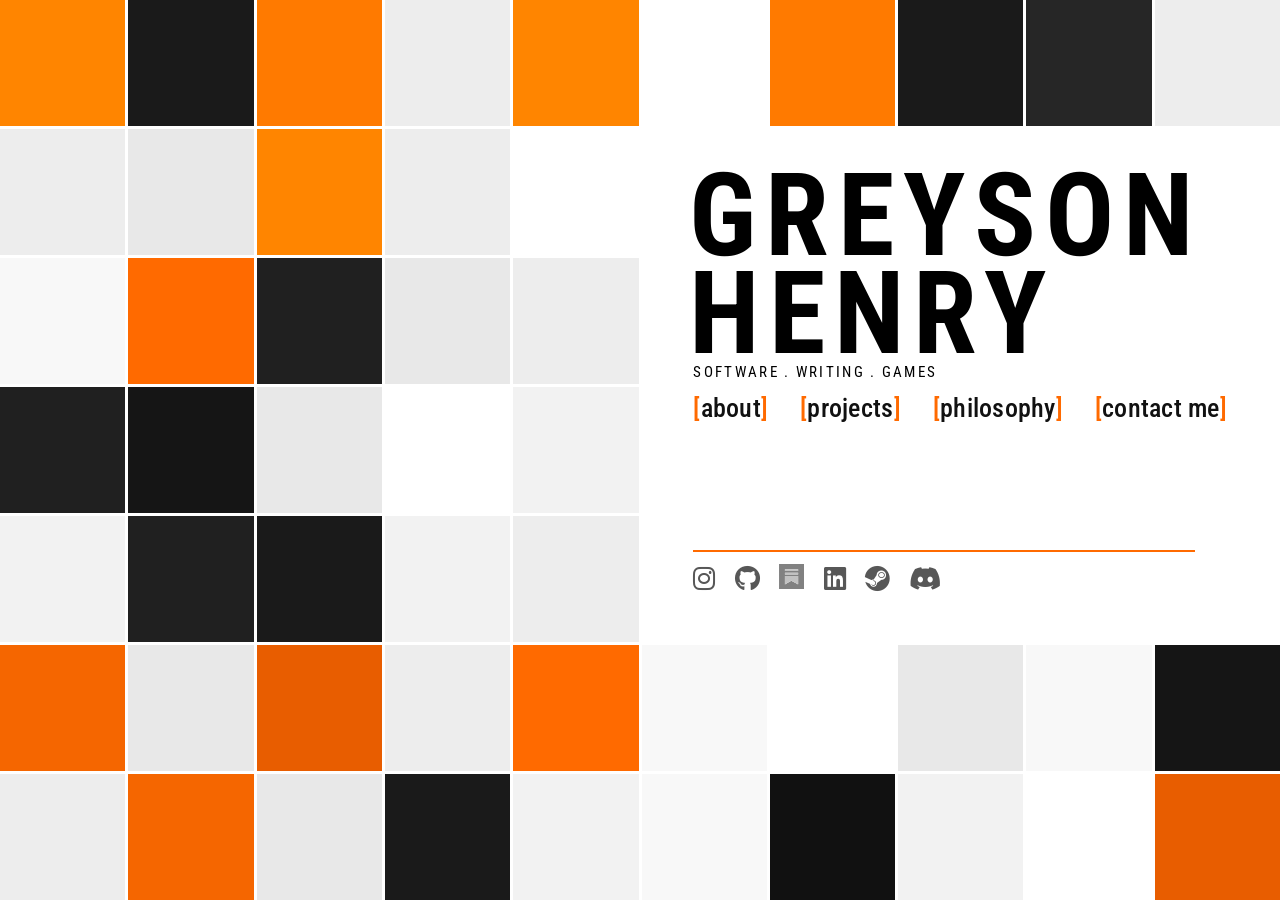
==== index.html @ a76fa323 "cleaned up js structure by separating script.js from subfiles" ====
<!DOCTYPE html>
<html lang="en">
<head>
    <meta charset="UTF-8">
    <meta name="viewport" content="width=device-width, initial-scale=1.0">
    <title>Greyson</title>

    <!-- Social media imports -->
    <link rel="stylesheet" href="https://cdnjs.cloudflare.com/ajax/libs/font-awesome/6.5.2/css/all.min.css">

    <!-- Font imports-->
    <link rel="preconnect" href="https://fonts.googleapis.com">
    <link rel="preconnect" href="https://fonts.gstatic.com" crossorigin>

    <link href="https://fonts.googleapis.com/css2?family=Roboto+Condensed:wght@400;500;700&display=swap" rel="stylesheet">

    <!-- Global and home style sheets-->
    <link rel="stylesheet" href="assets/css/global.css">
    <link rel="stylesheet" href="assets/css/home.css">
</head>

<body class="home">

    <!-- main sec -->
    <main class="home">

        <!-- tile grid to be programmed later -->
        <div class="tile-grid"></div>

        <div class="hero-container">

            <section class="hero">

                <h1>GREYSON<br>
                    HENRY
                </h1>

                <p>software . writing . games </p>

                <nav class="homelinks">
                    <a href="pages/about.html">about</a>
                    <a href="pages/projects.html">projects</a>
                    <a href="pages/philosophy.html">philosophy</a>
                    <a href="pages/contact.html">contact me</a>
                </nav>

                <!-- <div class="portrait">
                    <img src="assets/images/portrait.jpg" alt="Greyson Henry">
                </div> -->

                <aside class="social-links">
                    <a href="#" aria-label="Instagram">
                        <i class="fa-brands fa-instagram"></i>
                    </a>

                    <a href="https://github.com/cptareb" 
                        aria-label="Github"
                        target="_blank"
                        rel="noopener noreferrer">
                        <i class="fa-brands fa-github"></i>
                    </a>
                    
                    <a href="https://substack.com/@greysonhenry" 
                        aria-label="Substack"
                        target="_blank" 
                        rel="noopener noreferrer">
                        <img src="assets/icons/substack.svg" alt="Substack">
                    </a>

                    <a href="https://www.linkedin.com/in/greyson-henry/" 
                        aria-label="LinkedIn"
                        target="_blank" 
                        rel="noopener noreferrer">

                        <i class="fa-brands fa-linkedin"></i>
                    </a>

                    <a href="https://steamcommunity.com/profiles/76561198115028856/" 
                        aria-label="Steam"
                        target="_blank"
                        rel="noopener noreferrer">
                        <i class="fa-brands fa-steam"></i>
                    </a>

                    <a href="https://discord.com/users/410558662587842560" 
                        aria-label="Discord"
                        target="_blank"
                        rel="noopener noreferrer">
                        <i class="fa-brands fa-discord"></i>
                    </a>
                </aside>

            </section>

    </div>

    </main>

    <script src="assets/js/home.js"></script>

</body>
</html>
---- assets/css/global.css ----
/* global.css */

:root {
    --page-padding: clamp(1.5rem, 5vw, 5rem);
    --content-width: 1200px;
}

* {
    box-sizing: border-box;
}

.page-container {
    width: min(100% - 2 * var(--page-padding), var(--content-width));
    margin-inline: auto;
}


html,
body {
    margin: 0;
    padding: 0;

    width: 100%;
    height: 100%;
}


body {

    background: #111;

    color: white;

    font-family: system-ui, sans-serif;
}


a {
    color: inherit;
    text-decoration: none;
}
---- assets/css/home.css ----
/* home.css */

:root {

    --grid-cols: 10;
    --grid-rows: 7;
    --grid-gap: 3px;
}

.home {

    position: relative;

    height: 100vh;

    width: 100vw;

    overflow: hidden;

    background: #ffffff;

}


/* ------------------
   TILE GRID
------------------- */


.tile-grid {

    position: absolute;

    inset: 0;

    display: grid;

    grid-template-columns: repeat(var(--grid-cols), 1fr);

    grid-template-rows: repeat(var(--grid-rows), 1fr);

    gap: var(--grid-gap);

    padding: 0;

    z-index: 1;

}

.tile.light {
    background: #f2f2f2;
}

.tile.dark {
    background: #111;
}

.tile.accent {
    background: #ff6a00;
}


/* future image tiles */

.tile img {

    width: 100%;

    height: 100%;

    object-fit: cover;

}

/* ------------------
   HOMEPAGE
------------------- */

.home-container {
    height: 100vh;
}

/* ------------------
   HERO
------------------- */
.hero-container {

    position: absolute;

    z-index: 10;

    left: calc(5 * (100% / 10) + var(--grid-gap) * 5);

    top: calc(1 * (100% / 7));

    width: calc(5 * (100% / 10) - 6px);

    height: calc(4 * (100% / 7) - 9px);

}

.hero {
    /* grid scaling */
    
    width: 100%;
    height: 100%;

    position: relative;

    background: rgba(255,255,255,0.92);

    padding: 
        clamp(1.5rem, 3vw, 3rem)
        clamp(1rem, 3vw, 3rem);

    font-family:"Roboto Condensed", sans-serif;

    text-align: left;

    display: flex;

    flex-direction: column;

    align-items: flex-start;

}


.hero h1 {
    transform: translateX(-0.04em);
    margin: 0;


    font-size: clamp(4rem, 9vw, 8rem);


    font-weight: 700;


    line-height: .85;


    letter-spacing: .08em;


    text-transform: uppercase;


    color: black;

}



.hero p {


    margin-top: 0px;


    font-size: clamp(.8rem, 1.2vw, 1.2rem);


    letter-spacing: .15em;


    text-transform: uppercase;

    color: black;
}


/* ------------------
   SOCIAL LINKS
------------------- */
.social-links {

    margin-top: auto;

    width:90%;

    display: flex;

    padding-top: 0.75rem;

    border-top: 2px solid #ff6a00;

    flex-direction: row;

    gap: clamp(.75rem, 1.5vw, 1.5rem);

}

.social-links a {

    color: #111;

    opacity: 0.7;

    filter: grayscale(100%);

    font-size: clamp(1.25rem, 2vw, 2rem);

    transition:
        opacity .2s ease,
        transform .2s ease;

}


.social-links a:hover {

    opacity: 1;

    transform: translateY(-3px);

}

.social-links img {

    width: clamp(1.25rem, 2vw, 2rem);

    height: clamp(1.25rem, 2vw, 2rem);

    filter: grayscale(100%);

    opacity: 0.7;

}

/* ------------------
   HOME LINKS
------------------- */

.homelinks {

    margin-top: 0.15rem;

    display: flex;

    flex-direction: row;

    gap: 2rem;

}


.homelinks a {

    transform: translateY(-6px);

    color: #111;

    font-family: "Roboto Condensed", sans-serif;

    /* default 1.3 btw */
    font-size: clamp(1rem, 2vw, 2rem);

    font-weight: 500;

    letter-spacing: 0.01em;

    text-decoration: none;


    transition: opacity 0.2s ease;

}


.homelinks a:hover {
    color: #ff6a00;
    opacity: 0.6;

}

.homelinks a::before {
    content: "[";
    color: #ff6a00;
}

.homelinks a::after {
    content: "]";
    color: #ff6a00;
}


/* ------------------
   RESIZE HANDLING
------------------- */

@media (max-width: 1200px) {

    .hero h1 {
        font-size: clamp(3rem, 7vw, 6rem);
    }


    .hero {
        padding: 2rem;
    }

    .social-links {
        gap: 1rem;
    }

}

@media (max-width: 900px) {

    .hero-container {

        left: 10%;

        top: 15%;

        width: 80%;

        height: 70%;

    }

    .homelinks {

        flex-direction: column;

        gap: .75rem;

    }

    .hero h1 {

        font-size: clamp(3rem, 12vw, 6rem);

    }

    .social-links {

        margin-top:auto;

        width:100%;

    }



}
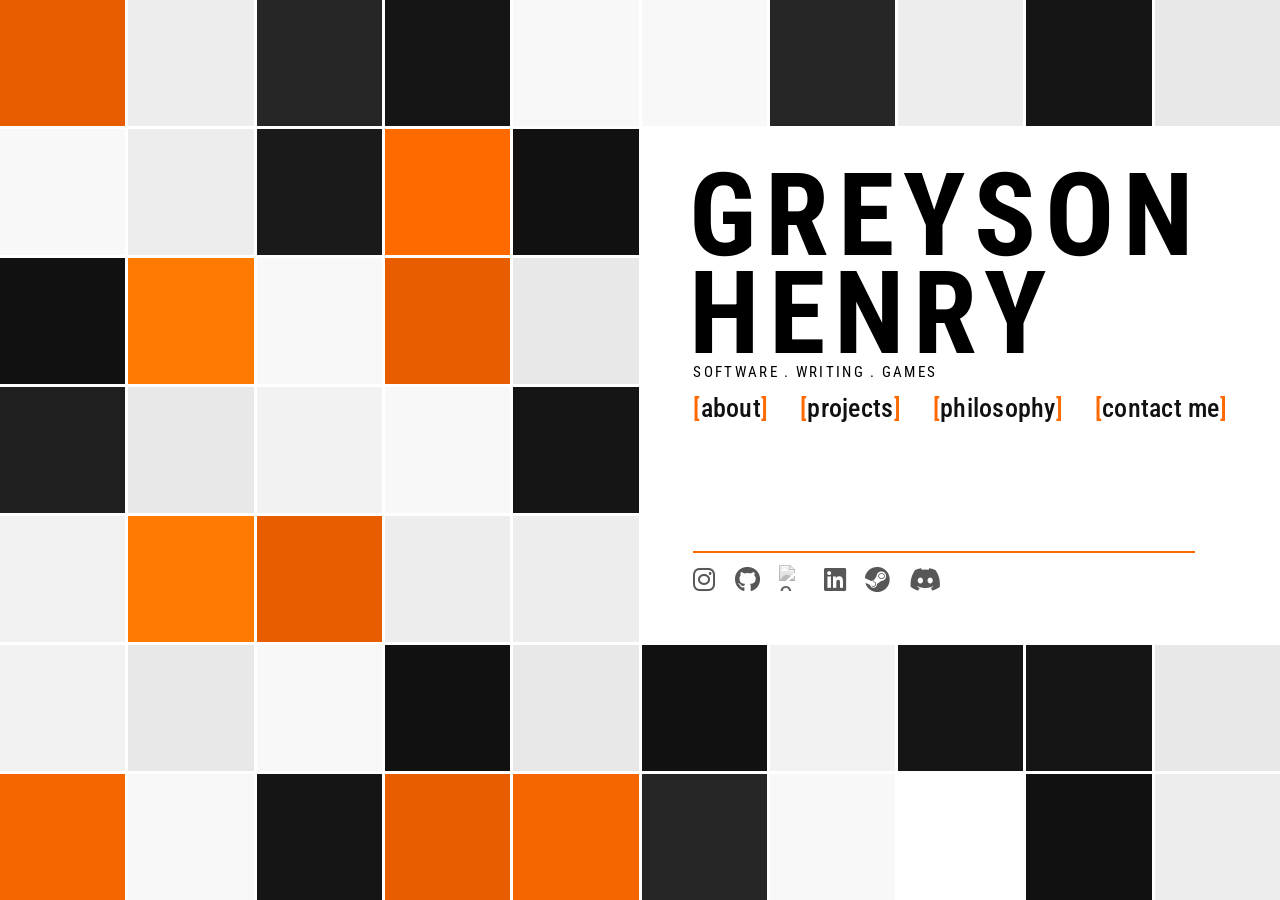
==== commit bb6d3318: "found new CDN for substack icon and redid homepage. I guess other stuff too." ====
--- a/index.html
+++ b/index.html
@@ -64,7 +64,9 @@
                         aria-label="Substack"
                         target="_blank" 
                         rel="noopener noreferrer">
-                        <img src="assets/icons/substack.svg" alt="Substack">
+                        <img class="substack-icon"
+                        src="https://cdn.simpleicons.org/substack/000000" 
+                        alt="Substack">
                     </a>
 
                     <a href="https://www.linkedin.com/in/greyson-henry/" 
--- a/assets/css/global.css
+++ b/assets/css/global.css
@@ -1,8 +1,13 @@
-/* global.css */
+/* fonts first */
+@import url('https://fonts.googleapis.com/css2?family=Roboto+Condensed:wght@300;400;500;700&family=Roboto+Mono:wght@400;500;700&display=swap');
+
 
 :root {
     --page-padding: clamp(1.5rem, 5vw, 5rem);
     --content-width: 1200px;
+    --asiimov-white: #f2f2f2;
+    --asiimov-black: #151515;
+    --asiimov-orange: #ff6a00;
 }
 
 * {
@@ -10,7 +15,11 @@
 }
 
 .page-container {
-    width: min(100% - 2 * var(--page-padding), var(--content-width));
+    width: min(
+        calc(100% - 3rem),
+        1200px
+    );
+
     margin-inline: auto;
 }
 
@@ -27,11 +36,13 @@
 
 body {
 
-    background: #111;
+    margin: 0;
 
-    color: white;
+    background: var(--asiimov-white);
 
-    font-family: system-ui, sans-serif;
+    color: var(--asiimov-black);
+
+    font-family: "Roboto Condensed", sans-serif;
 }
 
 
@@ -39,3 +50,93 @@
     color: inherit;
     text-decoration: none;
 }
+
+/* Navigation */
+
+.site-header {
+
+    position: fixed;
+
+    top: 2rem;
+
+    left: 50%;
+
+    transform: translateX(-50%);
+
+    z-index: 1000;
+
+}
+
+
+
+.nav {
+
+    display: flex;
+
+    gap: clamp(.75rem, 2vw, 2rem);
+
+    padding: .6rem 1rem;
+
+    border: 2px solid var(--asiimov-black);
+
+    background: var(--asiimov-white);
+
+}
+
+
+
+.nav a {
+
+    color: var(--asiimov-black);
+
+    text-decoration: none;
+
+    font-size: .85rem;
+
+    letter-spacing: .08em;
+
+    color: #111;
+
+    font-family: "Roboto Condensed", sans-serif;
+
+    font-weight: 500;
+
+    transition: opacity 0.2s ease;
+
+}
+
+
+
+.nav a::before {
+
+    content: "[";
+
+    color: var(--asiimov-orange);
+
+}
+
+
+
+.nav a::after {
+
+    content: "]";
+
+    color: var(--asiimov-orange);
+
+}
+
+
+
+.nav a:hover {
+    
+    color: #ff6a00;
+    opacity: .6;
+
+}
+
+
+.nav .active {
+
+    font-weight: bold;
+
+}
--- a/assets/css/home.css
+++ b/assets/css/home.css
@@ -218,6 +218,8 @@
 
 .social-links img {
 
+    color: #111;
+
     width: clamp(1.25rem, 2vw, 2rem);
 
     height: clamp(1.25rem, 2vw, 2rem);
@@ -227,6 +229,19 @@
     opacity: 0.7;
 
 }
+
+/* special treatment for substack since diff CDN */
+.social-links a .substack-icon {
+    width: clamp(1.25rem, 2vw, 2rem);
+    height: clamp(1.25rem, 2vw, 2rem);
+
+    display: block;
+
+    opacity: 0.9;
+    filter: grayscale(100%) brightness(1);
+}
+
+
 
 /* ------------------
    HOME LINKS
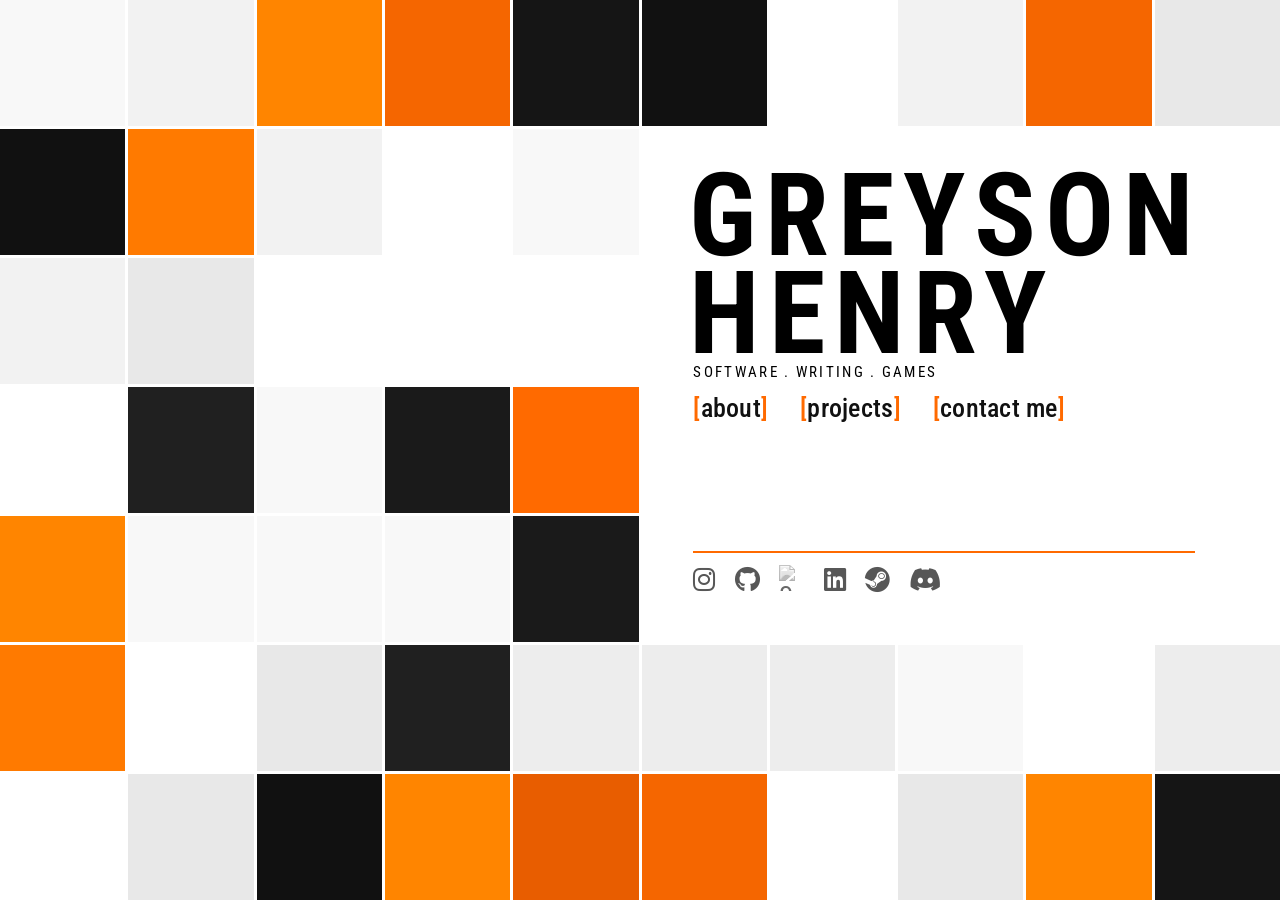
==== commit 6225f1f8: "scrapped philosophy section and folded it into about section" ====
--- a/index.html
+++ b/index.html
@@ -40,7 +40,6 @@
                 <nav class="homelinks">
                     <a href="pages/about.html">about</a>
                     <a href="pages/projects.html">projects</a>
-                    <a href="pages/philosophy.html">philosophy</a>
                     <a href="pages/contact.html">contact me</a>
                 </nav>
 
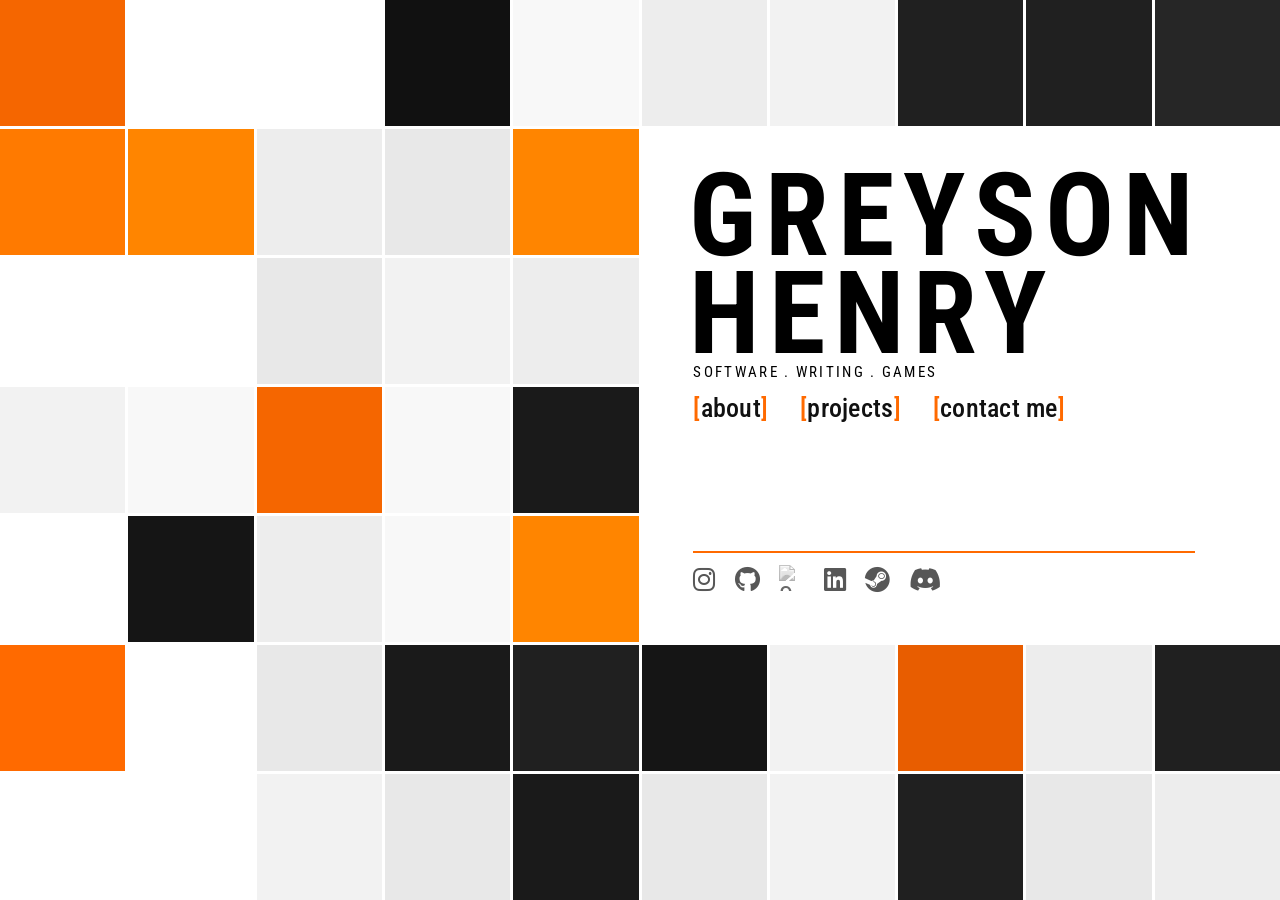
==== commit 2f9bf0fa: "cut some inactive code chunks" ====
--- a/index.html
+++ b/index.html
@@ -42,10 +42,6 @@
                     <a href="pages/projects.html">projects</a>
                     <a href="pages/contact.html">contact me</a>
                 </nav>
-
-                <!-- <div class="portrait">
-                    <img src="assets/images/portrait.jpg" alt="Greyson Henry">
-                </div> -->
 
                 <aside class="social-links">
                     <a href="#" aria-label="Instagram">
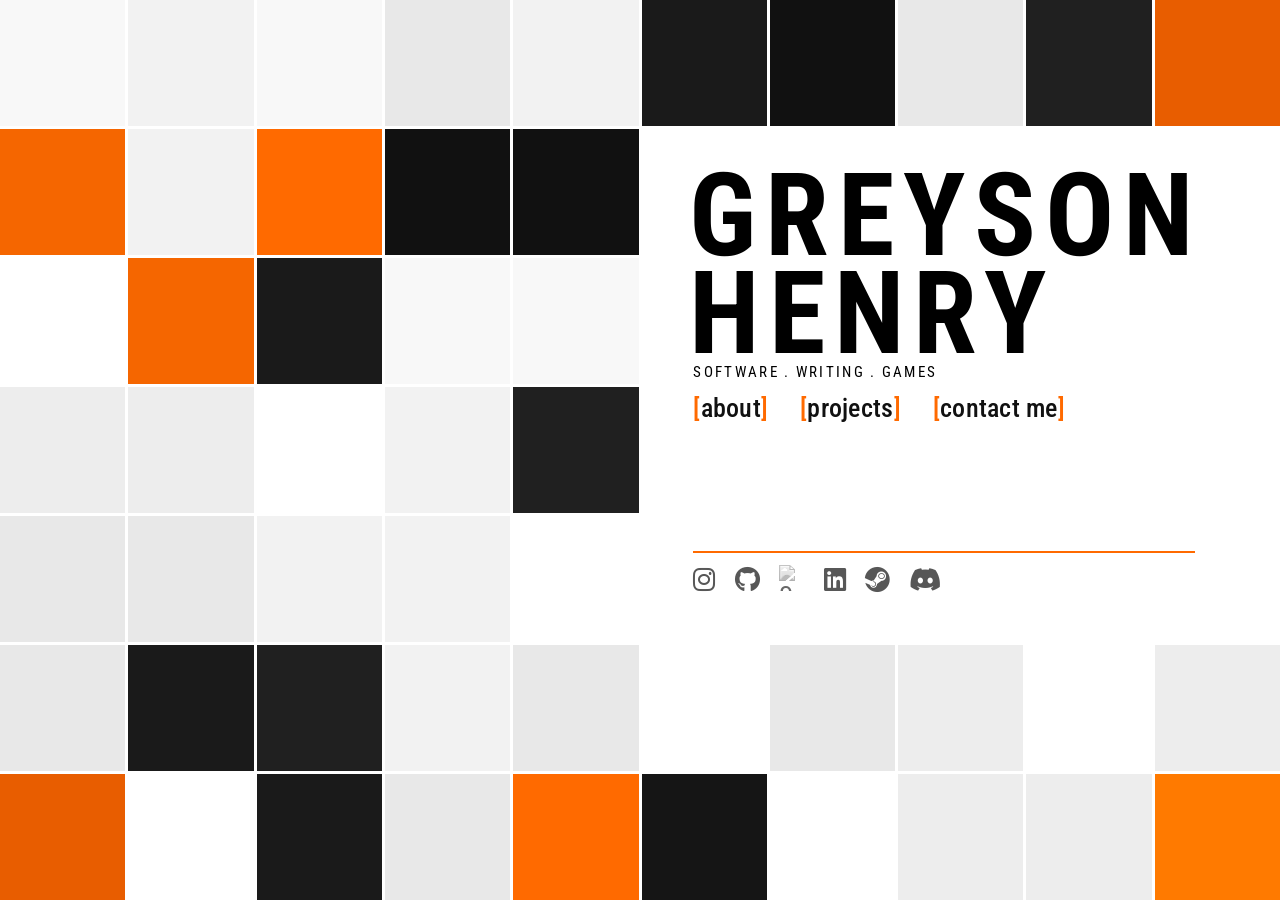
==== commit 52d248e4: "added hopper (VERY IMPORTANTgit add .)" ====
--- a/index.html
+++ b/index.html
@@ -3,7 +3,11 @@
 <head>
     <meta charset="UTF-8">
     <meta name="viewport" content="width=device-width, initial-scale=1.0">
-    <title>Greyson</title>
+    <title>GREYSON HENRY</title>
+
+    <!-- favicon -->
+    <link rel="shortcut icon" type="image/svg" href="hoppy.svg">
+
 
     <!-- Social media imports -->
     <link rel="stylesheet" href="https://cdnjs.cloudflare.com/ajax/libs/font-awesome/6.5.2/css/all.min.css">
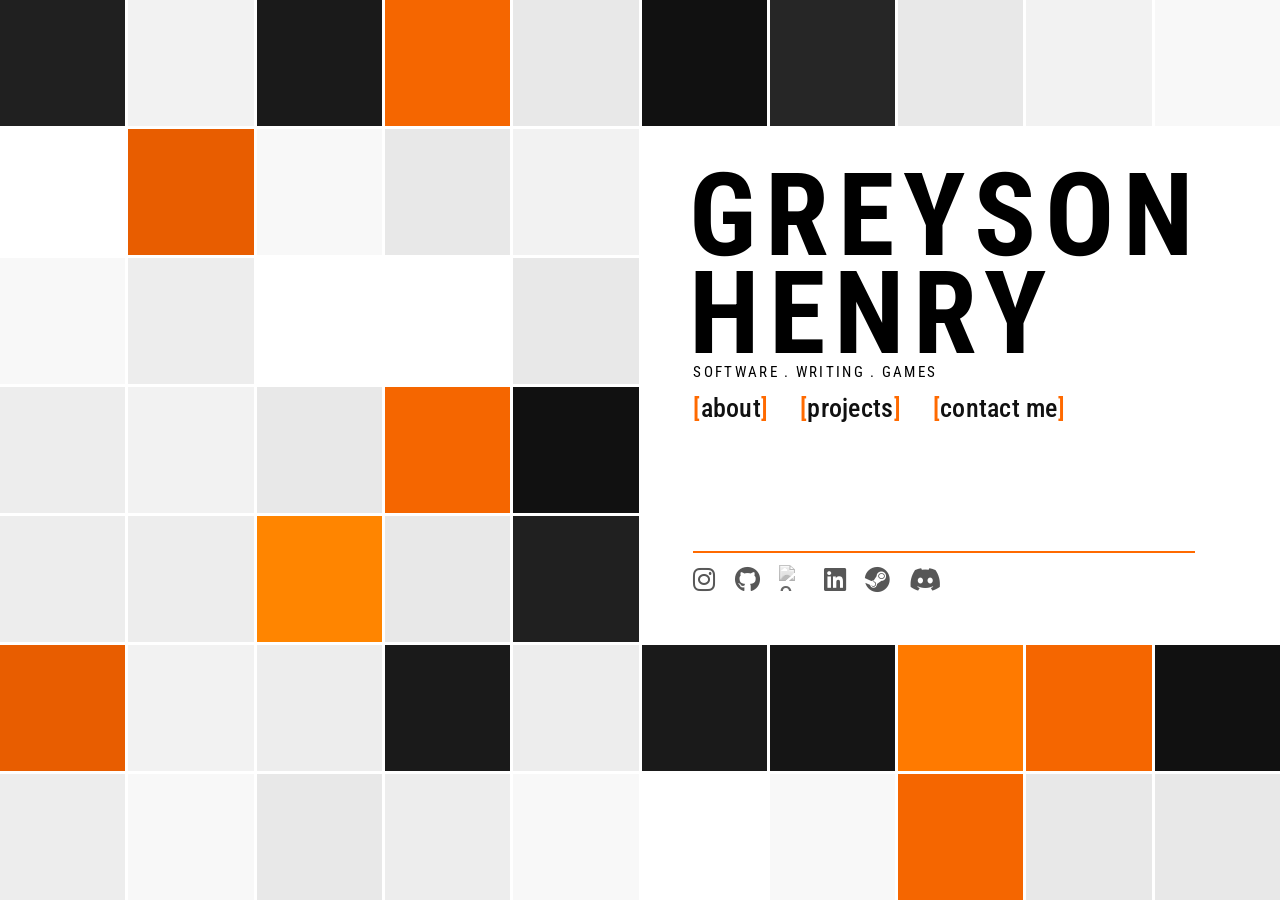
==== commit 648ed636: "added forgotten instagram link" ====
--- a/index.html
+++ b/index.html
@@ -48,7 +48,7 @@
                 </nav>
 
                 <aside class="social-links">
-                    <a href="#" aria-label="Instagram">
+                    <a href="https://www.instagram.com/greysonhenru/" aria-label="Instagram">
                         <i class="fa-brands fa-instagram"></i>
                     </a>
 
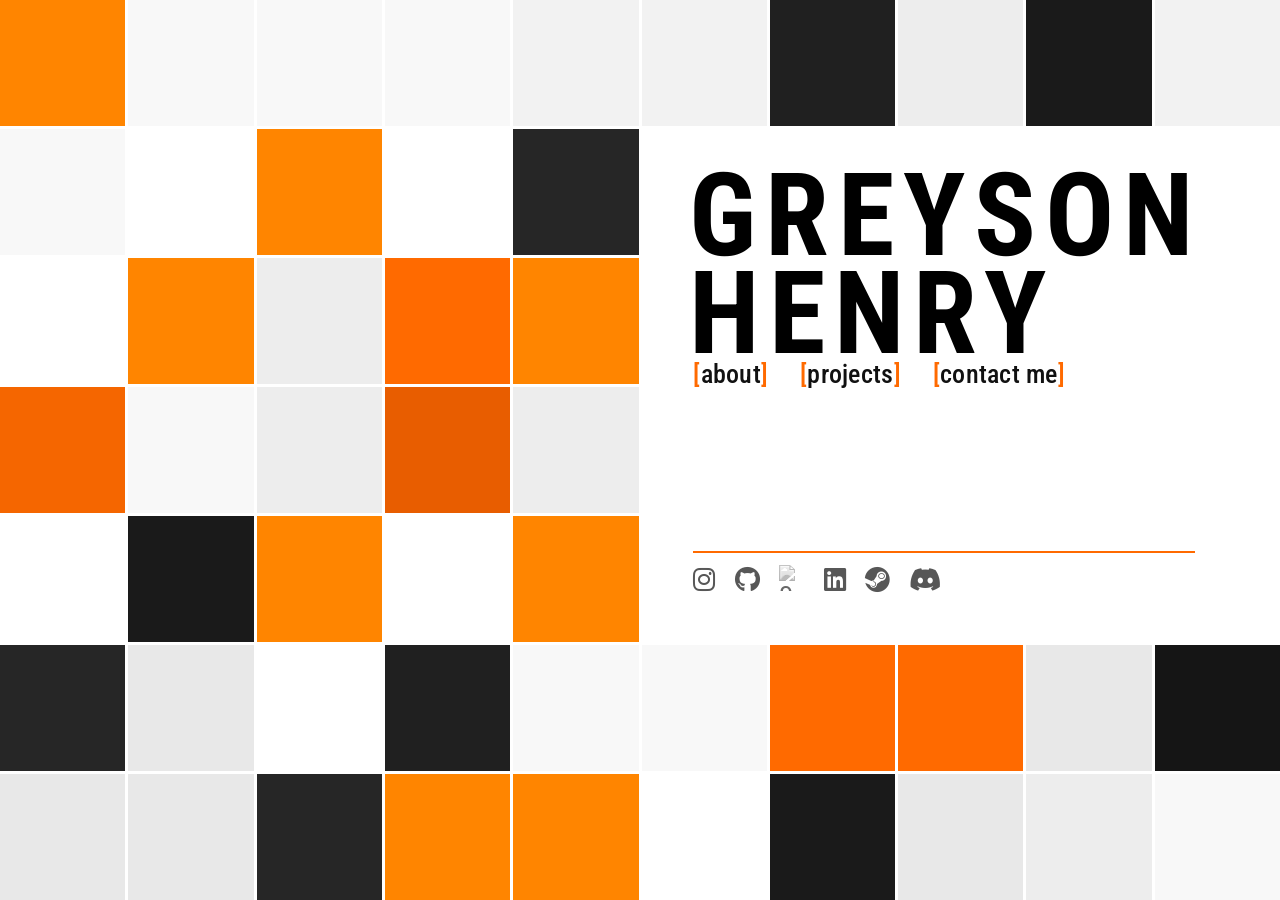
==== commit 6596cc44: "removed tagline to see how it looks" ====
--- a/index.html
+++ b/index.html
@@ -38,8 +38,6 @@
                 <h1>GREYSON<br>
                     HENRY
                 </h1>
-
-                <p>software . writing . games </p>
 
                 <nav class="homelinks">
                     <a href="pages/about.html">about</a>
--- a/assets/css/home.css
+++ b/assets/css/home.css
@@ -338,11 +338,14 @@
     .homelinks {
 
         flex-direction: column;
-
         gap: .75rem;
 
     }
 
+    .homelinks a {
+        font-size: clamp(2.5rem, 7vw, 6rem);
+    }
+
     .hero h1 {
 
         font-size: clamp(3rem, 12vw, 6rem);
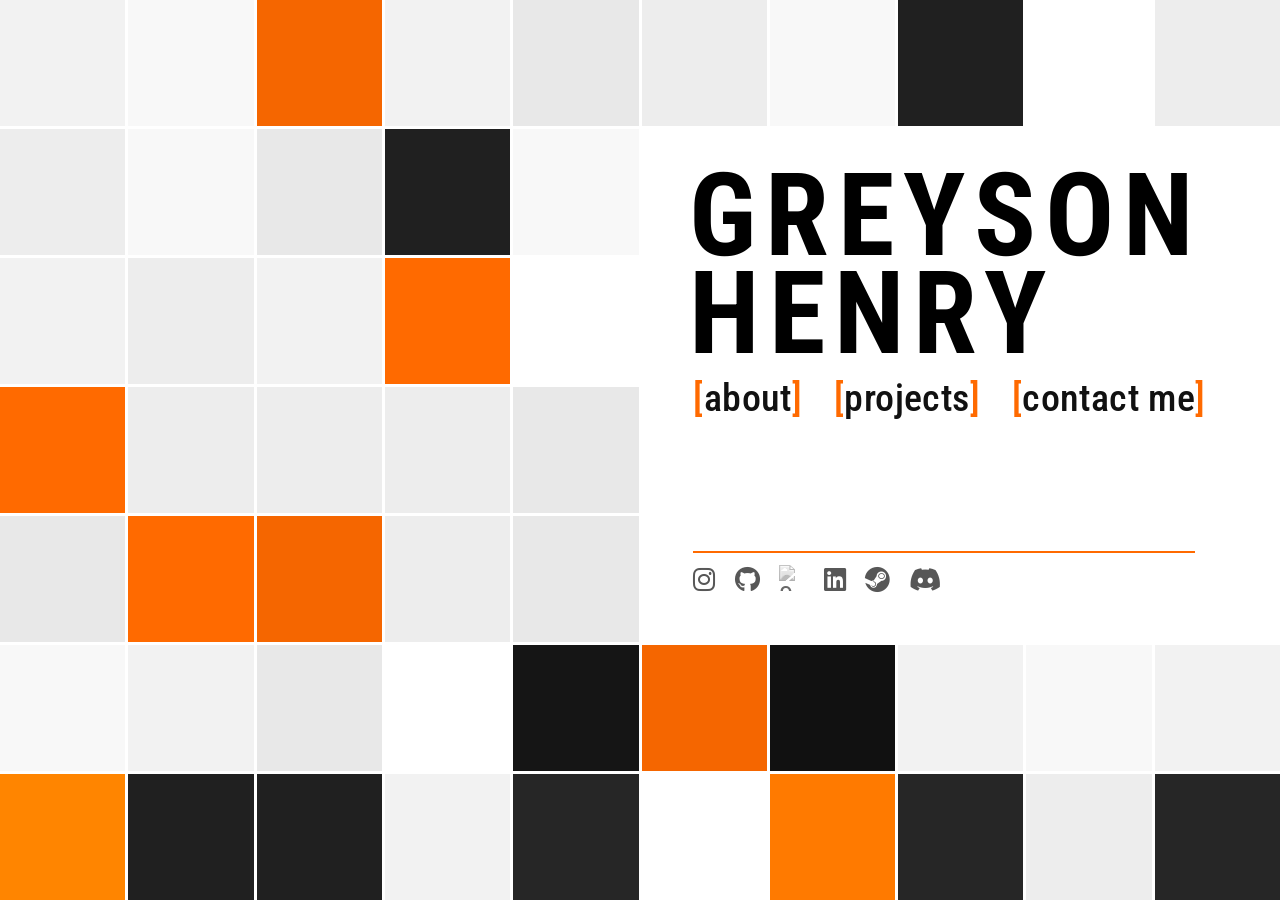
==== commit 9e21c84b: "fixed some visuals" ====
--- a/index.html
+++ b/index.html
@@ -38,7 +38,7 @@
                 <h1>GREYSON<br>
                     HENRY
                 </h1>
-
+                <p></p>
                 <nav class="homelinks">
                     <a href="pages/about.html">about</a>
                     <a href="pages/projects.html">projects</a>
--- a/assets/css/home.css
+++ b/assets/css/home.css
@@ -250,6 +250,7 @@
 .homelinks {
 
     margin-top: 0.15rem;
+    margin-bottom: 0.15rem;
 
     display: flex;
 
@@ -269,7 +270,7 @@
     font-family: "Roboto Condensed", sans-serif;
 
     /* default 1.3 btw */
-    font-size: clamp(1rem, 2vw, 2rem);
+    font-size: clamp(2rem, 3vw, 3rem);
 
     font-weight: 500;
 
